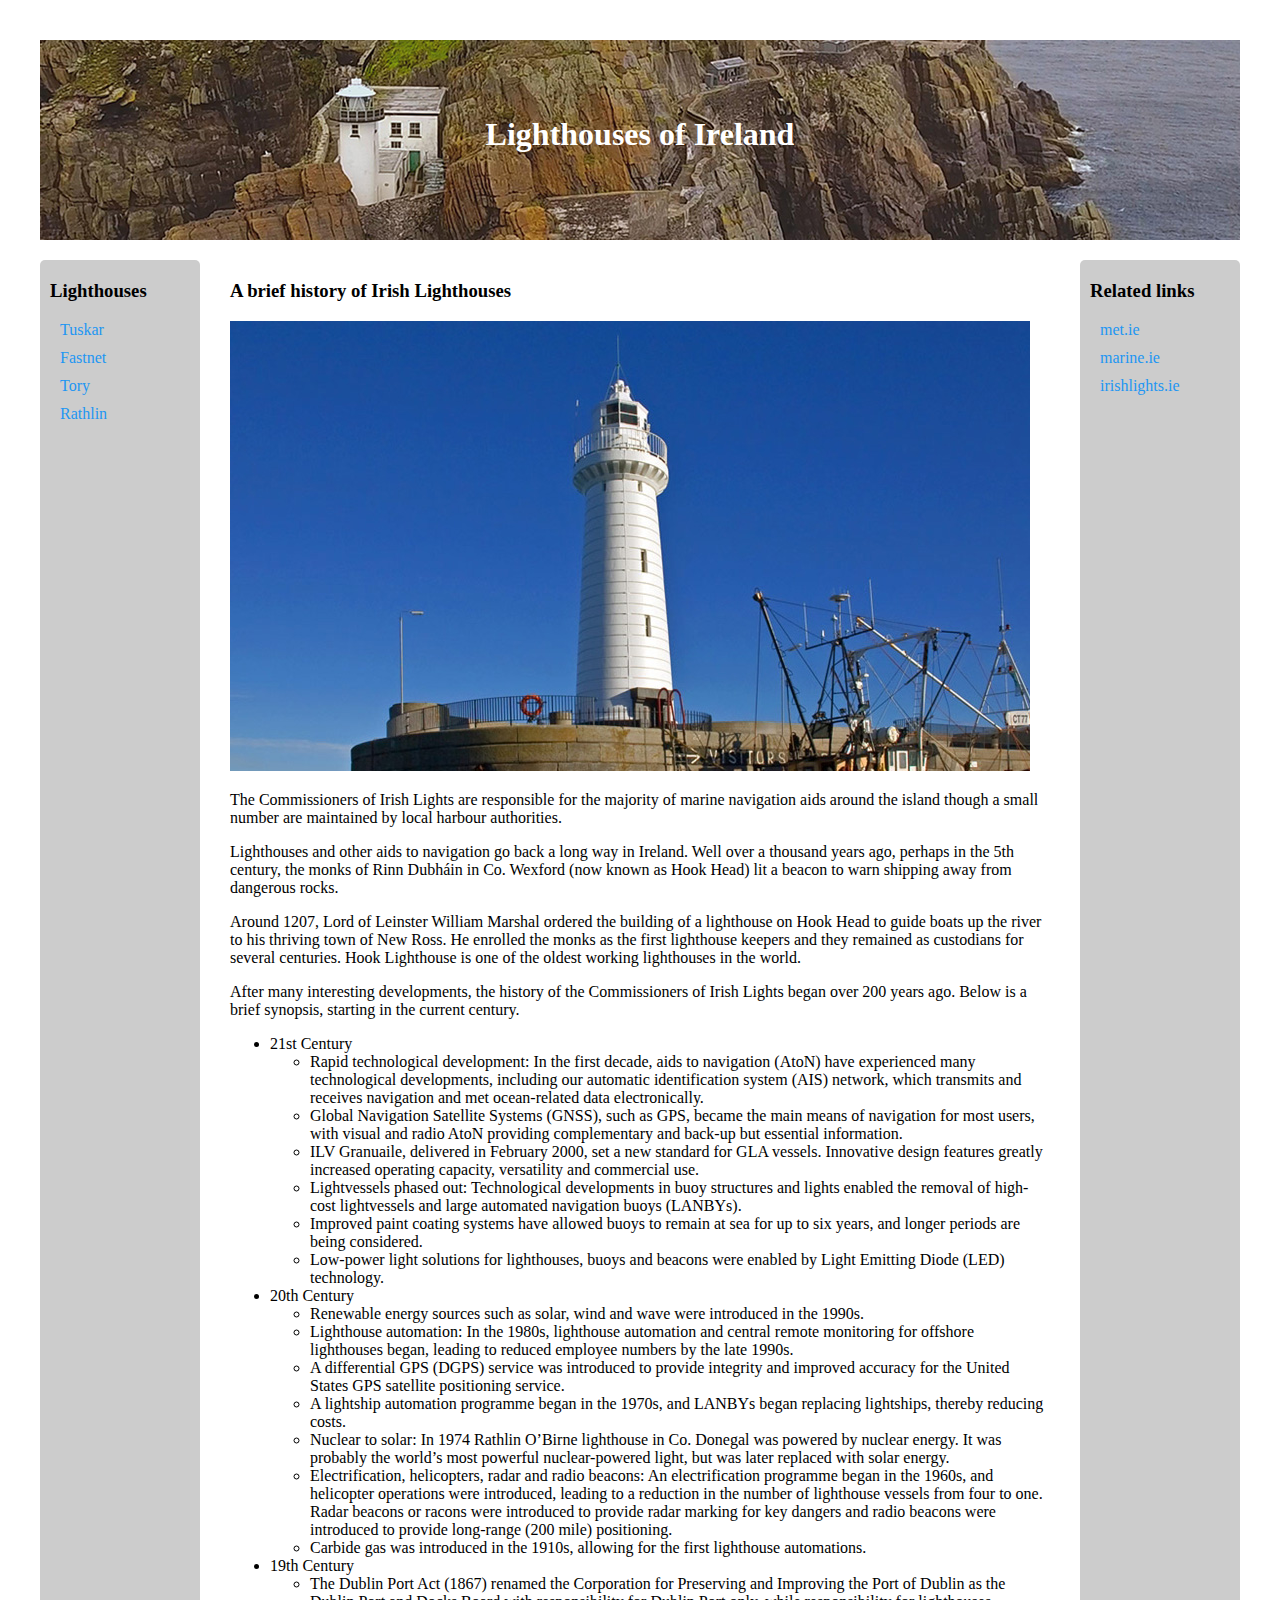
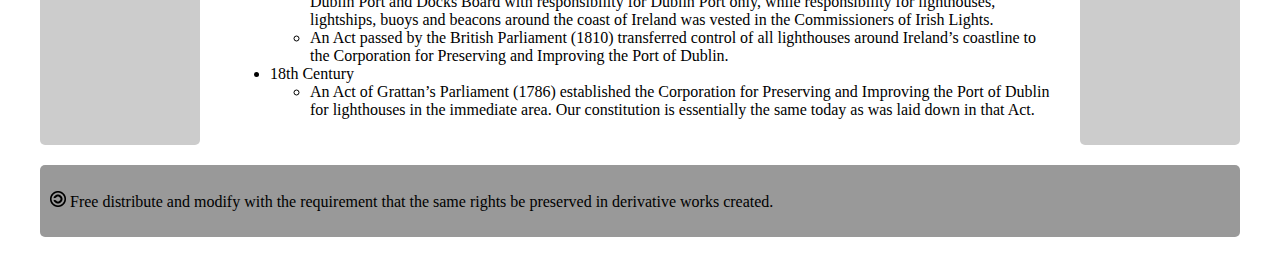
==== index.html @ 3f507164 "Initial commit" ====
<!DOCTYPE html>
<html lang="en">
<head>
  <meta charset="utf-8">
  <title></title>
  <link type="text/css" href="assets/css/grid.css" rel="stylesheet" />
  <link type="text/css" href="assets/css/background.css" rel="stylesheet" />
  <link type="text/css" href="assets/css/navigation.css" rel="stylesheet" />
  <link type="text/css" href="assets/css/text.css" rel="stylesheet" />
</head>
<body>
  <div class="wrapper">
    <div class="header">
      <header>
        <div class="hero-image">
          <div class="hero-text">
            <h1>Lighthouses of Ireland</h1>
          </div>
        </div>
      </header>
    </div>
    <div class="sidebar box">
      <h3>Lighthouses</h3>
      <nav>
        <a href="tuskar.html">Tuskar</a>
        <a href="fastnet.html">Fastnet</a>
        <a href="tory.html">Tory</a>
        <a href="rathlin.html">Rathlin</a>
      </nav>
    </div>
    <div class="sidebar2 box">
      <h3>Related links</h3>
      <nav>
        <a href="https://www.met.ie/">met.ie</a>
        <a href="https://www.marine.ie/Home/home">marine.ie</a>
        <a href="https://www.irishlights.ie/">irishlights.ie</a>
      </nav>
    </div>
    <div class="content box">
      <h3>A brief history of Irish Lighthouses</h3>
      <p><img src="assets/images/donaghadee.jpg" /><p>
      <p>The Commissioners of Irish Lights are responsible for the majority of marine navigation aids around the island though a small number are maintained by local harbour authorities. </p>
      <p>Lighthouses and other aids to navigation go back a long way in Ireland.  Well over a thousand years ago, perhaps in the 5th century, the monks of Rinn Dubháin in Co. Wexford (now known as Hook Head) lit a beacon to warn shipping away from dangerous rocks.</p>
      <p>Around 1207, Lord of Leinster William Marshal ordered the building of a lighthouse on Hook Head to guide boats up the river to his thriving town of New Ross.  He enrolled the monks as the first lighthouse keepers and they remained as custodians for several centuries.  Hook Lighthouse is one of the oldest working lighthouses in the world.</p>
      <p>After many interesting developments, the history of the Commissioners of Irish Lights began over 200 years ago. Below is a brief synopsis, starting in the current century.</p>
      <ul>
        <li>21st Century
          <ul>
            <li>Rapid technological development: In the first decade, aids to navigation (AtoN) have experienced many technological developments, including our automatic identification system (AIS) network, which transmits and receives navigation and met ocean-related data electronically.</li>
            <li>Global Navigation Satellite Systems (GNSS), such as GPS, became the main means of navigation for most users, with visual and radio AtoN providing complementary and back-up but essential information.</li>
            <li>ILV Granuaile, delivered in February 2000, set a new standard for GLA vessels.  Innovative design features greatly increased operating capacity, versatility and commercial use.</li>
            <li>Lightvessels phased out: Technological developments in buoy structures and lights enabled the removal of high-cost lightvessels and large automated navigation buoys (LANBYs).</li>
            <li>Improved paint coating systems have allowed buoys to remain at sea for up to six years, and longer periods are being considered.</li>
            <li>Low-power light solutions for lighthouses, buoys and beacons were enabled by Light Emitting Diode (LED) technology.</li>
          </ul>
        </li>
        <li>20th Century
          <ul>
            <li>Renewable energy sources such as solar, wind and wave were introduced in the 1990s.</li>
            <li>Lighthouse automation: In the 1980s, lighthouse automation and central remote monitoring for offshore lighthouses began, leading to reduced employee numbers by the late 1990s.</li>
            <li>A differential GPS (DGPS) service was introduced to provide integrity and improved accuracy for the United States GPS satellite positioning service.</li>
            <li>A lightship automation programme began in the 1970s, and LANBYs began replacing lightships, thereby reducing costs.</li>
            <li>Nuclear to solar: In 1974 Rathlin O’Birne lighthouse in Co. Donegal was powered by nuclear energy.  It was probably the world’s most powerful nuclear-powered light, but was later replaced with solar energy.</li>
            <li>Electrification, helicopters, radar and radio beacons: An electrification programme began in the 1960s, and helicopter operations were introduced, leading to a reduction in the number of lighthouse vessels from four to one. Radar beacons or racons were introduced to provide radar marking for key dangers and radio beacons were introduced to provide long-range (200 mile) positioning.</li>
            <li>Carbide gas was introduced in the 1910s, allowing for the first lighthouse automations.</li>
          </ul>
        </li>
        <li>19th Century
          <ul>
            <li>The Dublin Port Act (1867) renamed the Corporation for Preserving and Improving the Port of Dublin as the Dublin Port and Docks Board with responsibility for Dublin Port only, while responsibility for lighthouses, lightships, buoys and beacons around the coast of Ireland was vested in the Commissioners of Irish Lights.</li>
            <li>An Act passed by the British Parliament (1810) transferred control of all lighthouses around Ireland’s coastline to the Corporation for Preserving and Improving the Port of Dublin.</li>
          </ul>
        </li>
        <li>18th Century
          <ul>
            <li>An Act of Grattan’s Parliament (1786) established the Corporation for Preserving and Improving the Port of Dublin for lighthouses in the immediate area. Our constitution is essentially the same today as was laid down in that Act.</li>
          </ul>
        </li>
      </ul>
    </div>
    <div class="footer box">
      <p><img src="assets/images/copyleft.png" /> Free distribute and modify with the requirement that the same rights be preserved in derivative works created.</p>
  </div>
  </div>
</body>
</html>
---- assets/css/grid.css ----
body {
  margin: 40px;
}

.sidebar {
  grid-area: sidebar;
}

.sidebar2 {
  grid-area: sidebar2;
}

.content {
  grid-area: content;
}

.header {
  grid-area: header;
}

.footer {
  grid-area: footer;
}

.wrapper {
  background-color: #fff;
  margin: auto;
}

.wrapper {
  display: grid;
  grid-gap: 1em;
  grid-template-areas:
    "header"
    "sidebar"
    "content"
    "sidebar2"
    "footer"
}

@media only screen and (min-width: 500px)  {
  .wrapper {
    grid-template-columns: 160px auto;
    grid-template-areas:
      "header   header"
      "sidebar  content"
      "sidebar2 sidebar2"
      "footer   footer";
  }
}

@media only screen and (min-width: 600px)   {
  .wrapper {
    grid-gap: 20px;
    grid-template-columns: 160px auto 160px;
    grid-template-areas:
      "header  header  header"
      "sidebar content sidebar2"
      "footer  footer  footer";
    max-width: 1200px;
  }
}
---- assets/css/background.css ----
.box {
  border-radius: 5px;
  padding: 10px;
}

.header {
}

.header .hero-image {
  background-image: url("../images/skelligs.jpg");
  height: 200px;
  background-position: center;
  background-repeat: no-repeat;
  background-size: cover;
  position: relative;
}

.header .hero-text {
  text-align: center;
  position: absolute;
  top: 50%;
  left: 50%;
  transform: translate(-50%, -50%);
  color: white;
}

.sidebar {
  background-color: #ccc;
}

.sidebar2 {
  background-color: #ccc;
}

.footer {
  background-color: #999;
}
---- assets/css/navigation.css ----
.sidebar nav,
.sidebar2 nav {
  padding-left: 10px
}
.sidebar nav a,
.sidebar2 nav a {
  padding-bottom: 10px;
  text-decoration: none;
  color: #2196F3;
  display: block;
}
---- assets/css/text.css ----
h1, h2, h3 {
  margin-top: 10px;
}
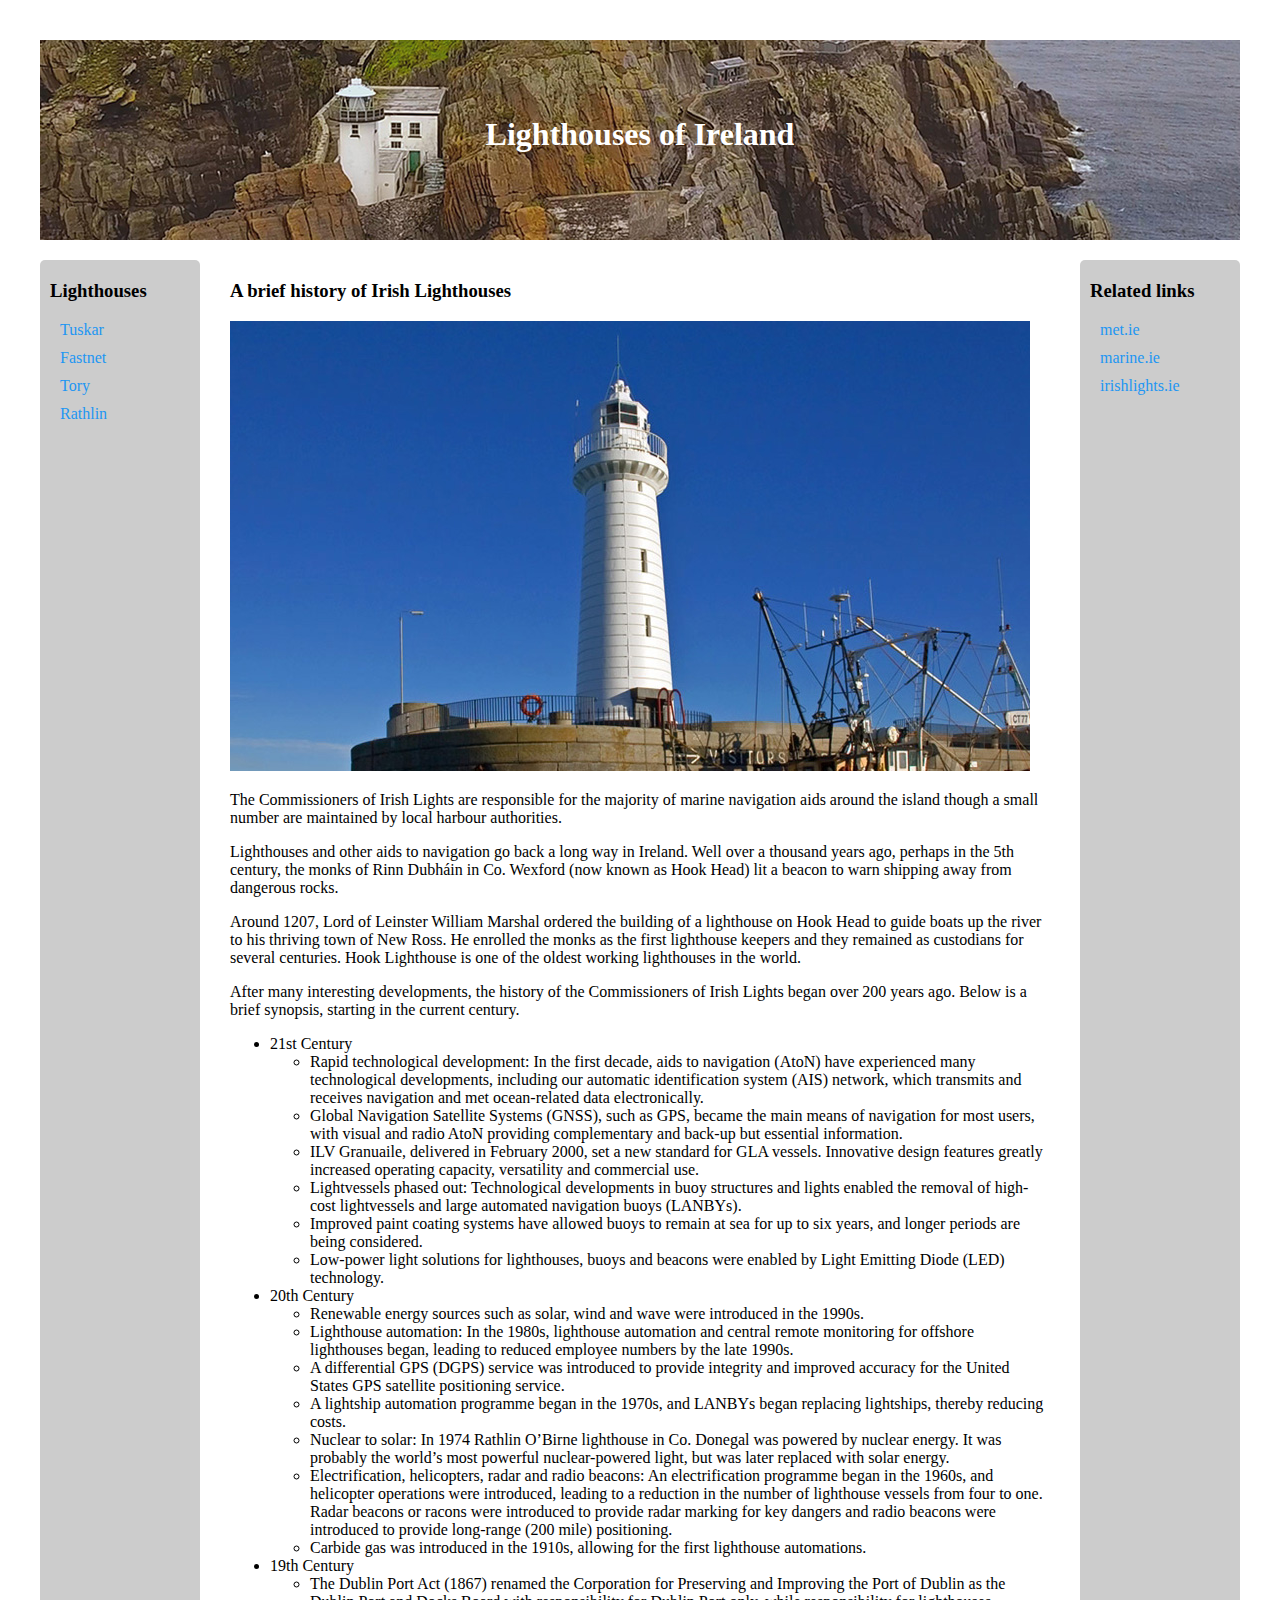
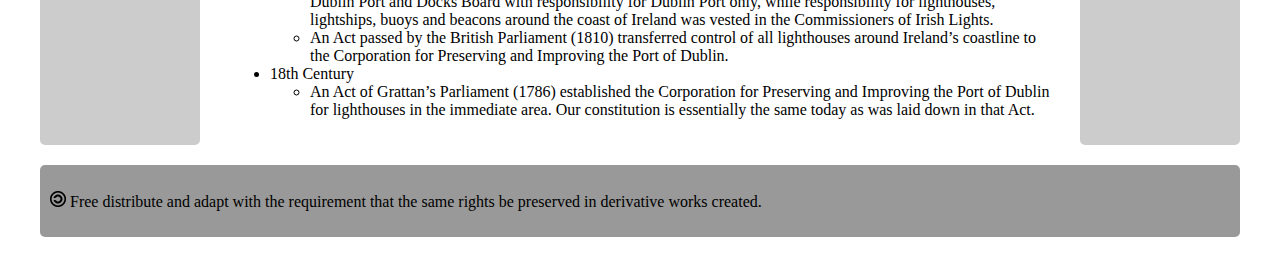
==== commit d133efc6: "Updated modify to adapt in footer" ====
--- a/index.html
+++ b/index.html
@@ -1,86 +1,186 @@
 <!DOCTYPE html>
 <html lang="en">
-<head>
-  <meta charset="utf-8">
-  <title></title>
-  <link type="text/css" href="assets/css/grid.css" rel="stylesheet" />
-  <link type="text/css" href="assets/css/background.css" rel="stylesheet" />
-  <link type="text/css" href="assets/css/navigation.css" rel="stylesheet" />
-  <link type="text/css" href="assets/css/text.css" rel="stylesheet" />
-</head>
-<body>
-  <div class="wrapper">
-    <div class="header">
-      <header>
-        <div class="hero-image">
-          <div class="hero-text">
-            <h1>Lighthouses of Ireland</h1>
+  <head>
+    <meta charset="utf-8" />
+    <title></title>
+    <link type="text/css" href="assets/css/grid.css" rel="stylesheet" />
+    <link type="text/css" href="assets/css/background.css" rel="stylesheet" />
+    <link type="text/css" href="assets/css/navigation.css" rel="stylesheet" />
+    <link type="text/css" href="assets/css/text.css" rel="stylesheet" />
+  </head>
+  <body>
+    <div class="wrapper">
+      <div class="header">
+        <header>
+          <div class="hero-image">
+            <div class="hero-text">
+              <h1>Lighthouses of Ireland</h1>
+            </div>
           </div>
-        </div>
-      </header>
+        </header>
+      </div>
+      <div class="sidebar box">
+        <h3>Lighthouses</h3>
+        <nav>
+          <a href="tuskar.html">Tuskar</a>
+          <a href="fastnet.html">Fastnet</a>
+          <a href="tory.html">Tory</a>
+          <a href="rathlin.html">Rathlin</a>
+        </nav>
+      </div>
+      <div class="sidebar2 box">
+        <h3>Related links</h3>
+        <nav>
+          <a href="https://www.met.ie/">met.ie</a>
+          <a href="https://www.marine.ie/Home/home">marine.ie</a>
+          <a href="https://www.irishlights.ie/">irishlights.ie</a>
+        </nav>
+      </div>
+      <div class="content box">
+        <h3>A brief history of Irish Lighthouses</h3>
+        <p><img src="assets/images/donaghadee.jpg" /></p>
+        <p></p>
+        <p>
+          The Commissioners of Irish Lights are responsible for the majority of
+          marine navigation aids around the island though a small number are
+          maintained by local harbour authorities.
+        </p>
+        <p>
+          Lighthouses and other aids to navigation go back a long way in
+          Ireland. Well over a thousand years ago, perhaps in the 5th century,
+          the monks of Rinn Dubháin in Co. Wexford (now known as Hook Head) lit
+          a beacon to warn shipping away from dangerous rocks.
+        </p>
+        <p>
+          Around 1207, Lord of Leinster William Marshal ordered the building of
+          a lighthouse on Hook Head to guide boats up the river to his thriving
+          town of New Ross. He enrolled the monks as the first lighthouse
+          keepers and they remained as custodians for several centuries. Hook
+          Lighthouse is one of the oldest working lighthouses in the world.
+        </p>
+        <p>
+          After many interesting developments, the history of the Commissioners
+          of Irish Lights began over 200 years ago. Below is a brief synopsis,
+          starting in the current century.
+        </p>
+        <ul>
+          <li>
+            21st Century
+            <ul>
+              <li>
+                Rapid technological development: In the first decade, aids to
+                navigation (AtoN) have experienced many technological
+                developments, including our automatic identification system
+                (AIS) network, which transmits and receives navigation and met
+                ocean-related data electronically.
+              </li>
+              <li>
+                Global Navigation Satellite Systems (GNSS), such as GPS, became
+                the main means of navigation for most users, with visual and
+                radio AtoN providing complementary and back-up but essential
+                information.
+              </li>
+              <li>
+                ILV Granuaile, delivered in February 2000, set a new standard
+                for GLA vessels. Innovative design features greatly increased
+                operating capacity, versatility and commercial use.
+              </li>
+              <li>
+                Lightvessels phased out: Technological developments in buoy
+                structures and lights enabled the removal of high-cost
+                lightvessels and large automated navigation buoys (LANBYs).
+              </li>
+              <li>
+                Improved paint coating systems have allowed buoys to remain at
+                sea for up to six years, and longer periods are being
+                considered.
+              </li>
+              <li>
+                Low-power light solutions for lighthouses, buoys and beacons
+                were enabled by Light Emitting Diode (LED) technology.
+              </li>
+            </ul>
+          </li>
+          <li>
+            20th Century
+            <ul>
+              <li>
+                Renewable energy sources such as solar, wind and wave were
+                introduced in the 1990s.
+              </li>
+              <li>
+                Lighthouse automation: In the 1980s, lighthouse automation and
+                central remote monitoring for offshore lighthouses began,
+                leading to reduced employee numbers by the late 1990s.
+              </li>
+              <li>
+                A differential GPS (DGPS) service was introduced to provide
+                integrity and improved accuracy for the United States GPS
+                satellite positioning service.
+              </li>
+              <li>
+                A lightship automation programme began in the 1970s, and LANBYs
+                began replacing lightships, thereby reducing costs.
+              </li>
+              <li>
+                Nuclear to solar: In 1974 Rathlin O’Birne lighthouse in Co.
+                Donegal was powered by nuclear energy. It was probably the
+                world’s most powerful nuclear-powered light, but was later
+                replaced with solar energy.
+              </li>
+              <li>
+                Electrification, helicopters, radar and radio beacons: An
+                electrification programme began in the 1960s, and helicopter
+                operations were introduced, leading to a reduction in the number
+                of lighthouse vessels from four to one. Radar beacons or racons
+                were introduced to provide radar marking for key dangers and
+                radio beacons were introduced to provide long-range (200 mile)
+                positioning.
+              </li>
+              <li>
+                Carbide gas was introduced in the 1910s, allowing for the first
+                lighthouse automations.
+              </li>
+            </ul>
+          </li>
+          <li>
+            19th Century
+            <ul>
+              <li>
+                The Dublin Port Act (1867) renamed the Corporation for
+                Preserving and Improving the Port of Dublin as the Dublin Port
+                and Docks Board with responsibility for Dublin Port only, while
+                responsibility for lighthouses, lightships, buoys and beacons
+                around the coast of Ireland was vested in the Commissioners of
+                Irish Lights.
+              </li>
+              <li>
+                An Act passed by the British Parliament (1810) transferred
+                control of all lighthouses around Ireland’s coastline to the
+                Corporation for Preserving and Improving the Port of Dublin.
+              </li>
+            </ul>
+          </li>
+          <li>
+            18th Century
+            <ul>
+              <li>
+                An Act of Grattan’s Parliament (1786) established the
+                Corporation for Preserving and Improving the Port of Dublin for
+                lighthouses in the immediate area. Our constitution is
+                essentially the same today as was laid down in that Act.
+              </li>
+            </ul>
+          </li>
+        </ul>
+      </div>
+      <div class="footer box">
+        <p>
+          <img src="assets/images/copyleft.png" /> Free distribute and adapt
+          with the requirement that the same rights be preserved in derivative
+          works created.
+        </p>
+      </div>
     </div>
-    <div class="sidebar box">
-      <h3>Lighthouses</h3>
-      <nav>
-        <a href="tuskar.html">Tuskar</a>
-        <a href="fastnet.html">Fastnet</a>
-        <a href="tory.html">Tory</a>
-        <a href="rathlin.html">Rathlin</a>
-      </nav>
-    </div>
-    <div class="sidebar2 box">
-      <h3>Related links</h3>
-      <nav>
-        <a href="https://www.met.ie/">met.ie</a>
-        <a href="https://www.marine.ie/Home/home">marine.ie</a>
-        <a href="https://www.irishlights.ie/">irishlights.ie</a>
-      </nav>
-    </div>
-    <div class="content box">
-      <h3>A brief history of Irish Lighthouses</h3>
-      <p><img src="assets/images/donaghadee.jpg" /><p>
-      <p>The Commissioners of Irish Lights are responsible for the majority of marine navigation aids around the island though a small number are maintained by local harbour authorities. </p>
-      <p>Lighthouses and other aids to navigation go back a long way in Ireland.  Well over a thousand years ago, perhaps in the 5th century, the monks of Rinn Dubháin in Co. Wexford (now known as Hook Head) lit a beacon to warn shipping away from dangerous rocks.</p>
-      <p>Around 1207, Lord of Leinster William Marshal ordered the building of a lighthouse on Hook Head to guide boats up the river to his thriving town of New Ross.  He enrolled the monks as the first lighthouse keepers and they remained as custodians for several centuries.  Hook Lighthouse is one of the oldest working lighthouses in the world.</p>
-      <p>After many interesting developments, the history of the Commissioners of Irish Lights began over 200 years ago. Below is a brief synopsis, starting in the current century.</p>
-      <ul>
-        <li>21st Century
-          <ul>
-            <li>Rapid technological development: In the first decade, aids to navigation (AtoN) have experienced many technological developments, including our automatic identification system (AIS) network, which transmits and receives navigation and met ocean-related data electronically.</li>
-            <li>Global Navigation Satellite Systems (GNSS), such as GPS, became the main means of navigation for most users, with visual and radio AtoN providing complementary and back-up but essential information.</li>
-            <li>ILV Granuaile, delivered in February 2000, set a new standard for GLA vessels.  Innovative design features greatly increased operating capacity, versatility and commercial use.</li>
-            <li>Lightvessels phased out: Technological developments in buoy structures and lights enabled the removal of high-cost lightvessels and large automated navigation buoys (LANBYs).</li>
-            <li>Improved paint coating systems have allowed buoys to remain at sea for up to six years, and longer periods are being considered.</li>
-            <li>Low-power light solutions for lighthouses, buoys and beacons were enabled by Light Emitting Diode (LED) technology.</li>
-          </ul>
-        </li>
-        <li>20th Century
-          <ul>
-            <li>Renewable energy sources such as solar, wind and wave were introduced in the 1990s.</li>
-            <li>Lighthouse automation: In the 1980s, lighthouse automation and central remote monitoring for offshore lighthouses began, leading to reduced employee numbers by the late 1990s.</li>
-            <li>A differential GPS (DGPS) service was introduced to provide integrity and improved accuracy for the United States GPS satellite positioning service.</li>
-            <li>A lightship automation programme began in the 1970s, and LANBYs began replacing lightships, thereby reducing costs.</li>
-            <li>Nuclear to solar: In 1974 Rathlin O’Birne lighthouse in Co. Donegal was powered by nuclear energy.  It was probably the world’s most powerful nuclear-powered light, but was later replaced with solar energy.</li>
-            <li>Electrification, helicopters, radar and radio beacons: An electrification programme began in the 1960s, and helicopter operations were introduced, leading to a reduction in the number of lighthouse vessels from four to one. Radar beacons or racons were introduced to provide radar marking for key dangers and radio beacons were introduced to provide long-range (200 mile) positioning.</li>
-            <li>Carbide gas was introduced in the 1910s, allowing for the first lighthouse automations.</li>
-          </ul>
-        </li>
-        <li>19th Century
-          <ul>
-            <li>The Dublin Port Act (1867) renamed the Corporation for Preserving and Improving the Port of Dublin as the Dublin Port and Docks Board with responsibility for Dublin Port only, while responsibility for lighthouses, lightships, buoys and beacons around the coast of Ireland was vested in the Commissioners of Irish Lights.</li>
-            <li>An Act passed by the British Parliament (1810) transferred control of all lighthouses around Ireland’s coastline to the Corporation for Preserving and Improving the Port of Dublin.</li>
-          </ul>
-        </li>
-        <li>18th Century
-          <ul>
-            <li>An Act of Grattan’s Parliament (1786) established the Corporation for Preserving and Improving the Port of Dublin for lighthouses in the immediate area. Our constitution is essentially the same today as was laid down in that Act.</li>
-          </ul>
-        </li>
-      </ul>
-    </div>
-    <div class="footer box">
-      <p><img src="assets/images/copyleft.png" /> Free distribute and modify with the requirement that the same rights be preserved in derivative works created.</p>
-  </div>
-  </div>
-</body>
+  </body>
 </html>
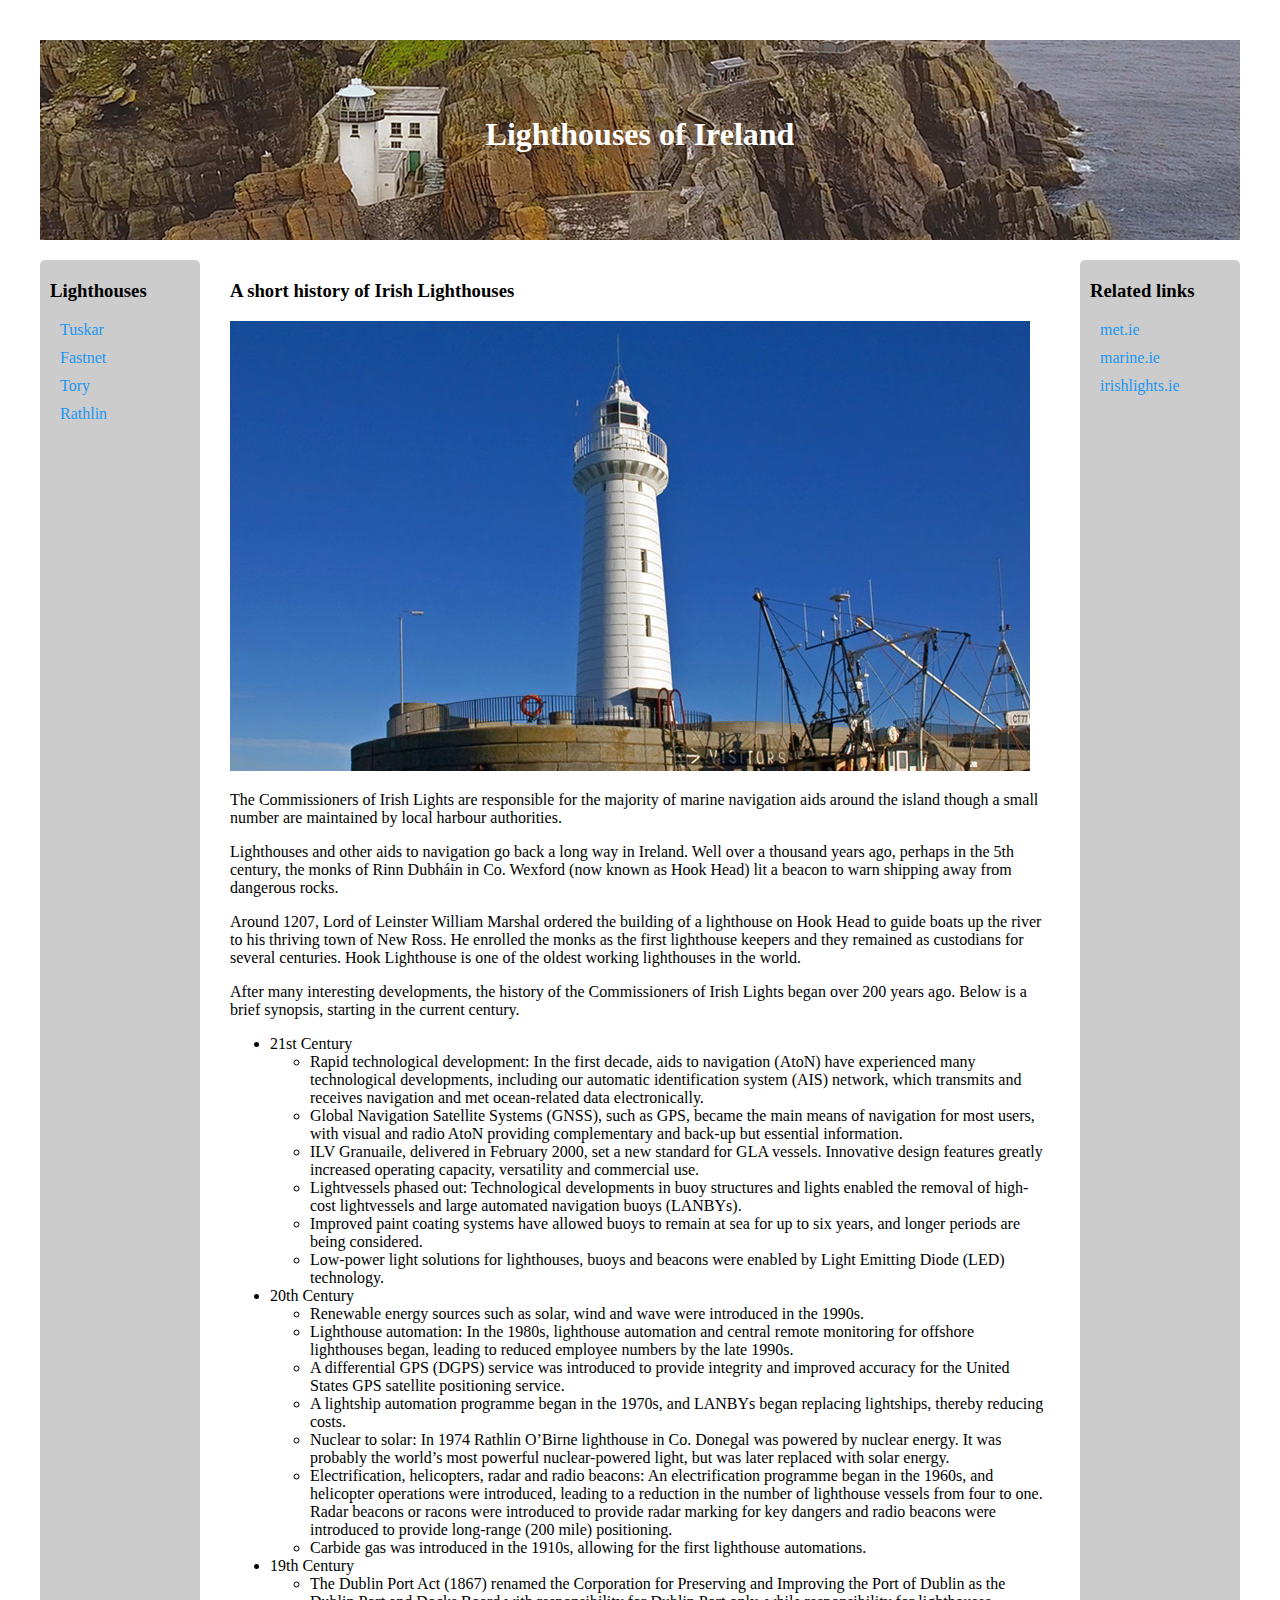
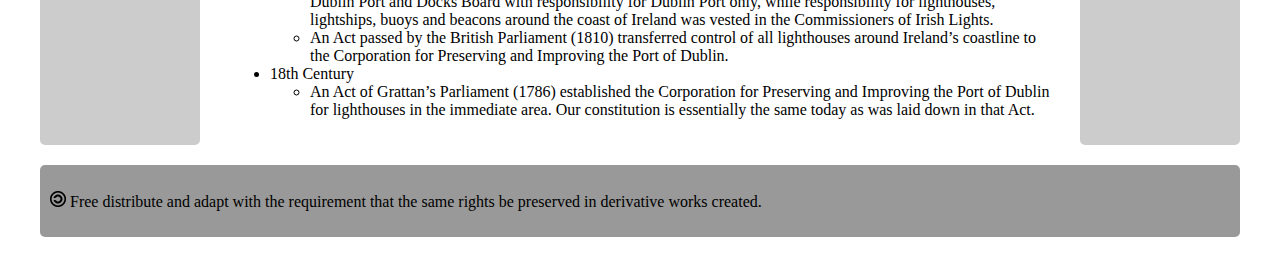
==== commit d13c6890: "Updated brief to short on index.html" ====
--- a/index.html
+++ b/index.html
@@ -37,7 +37,7 @@
         </nav>
       </div>
       <div class="content box">
-        <h3>A brief history of Irish Lighthouses</h3>
+        <h3>A short history of Irish Lighthouses</h3>
         <p><img src="assets/images/donaghadee.jpg" /></p>
         <p></p>
         <p>
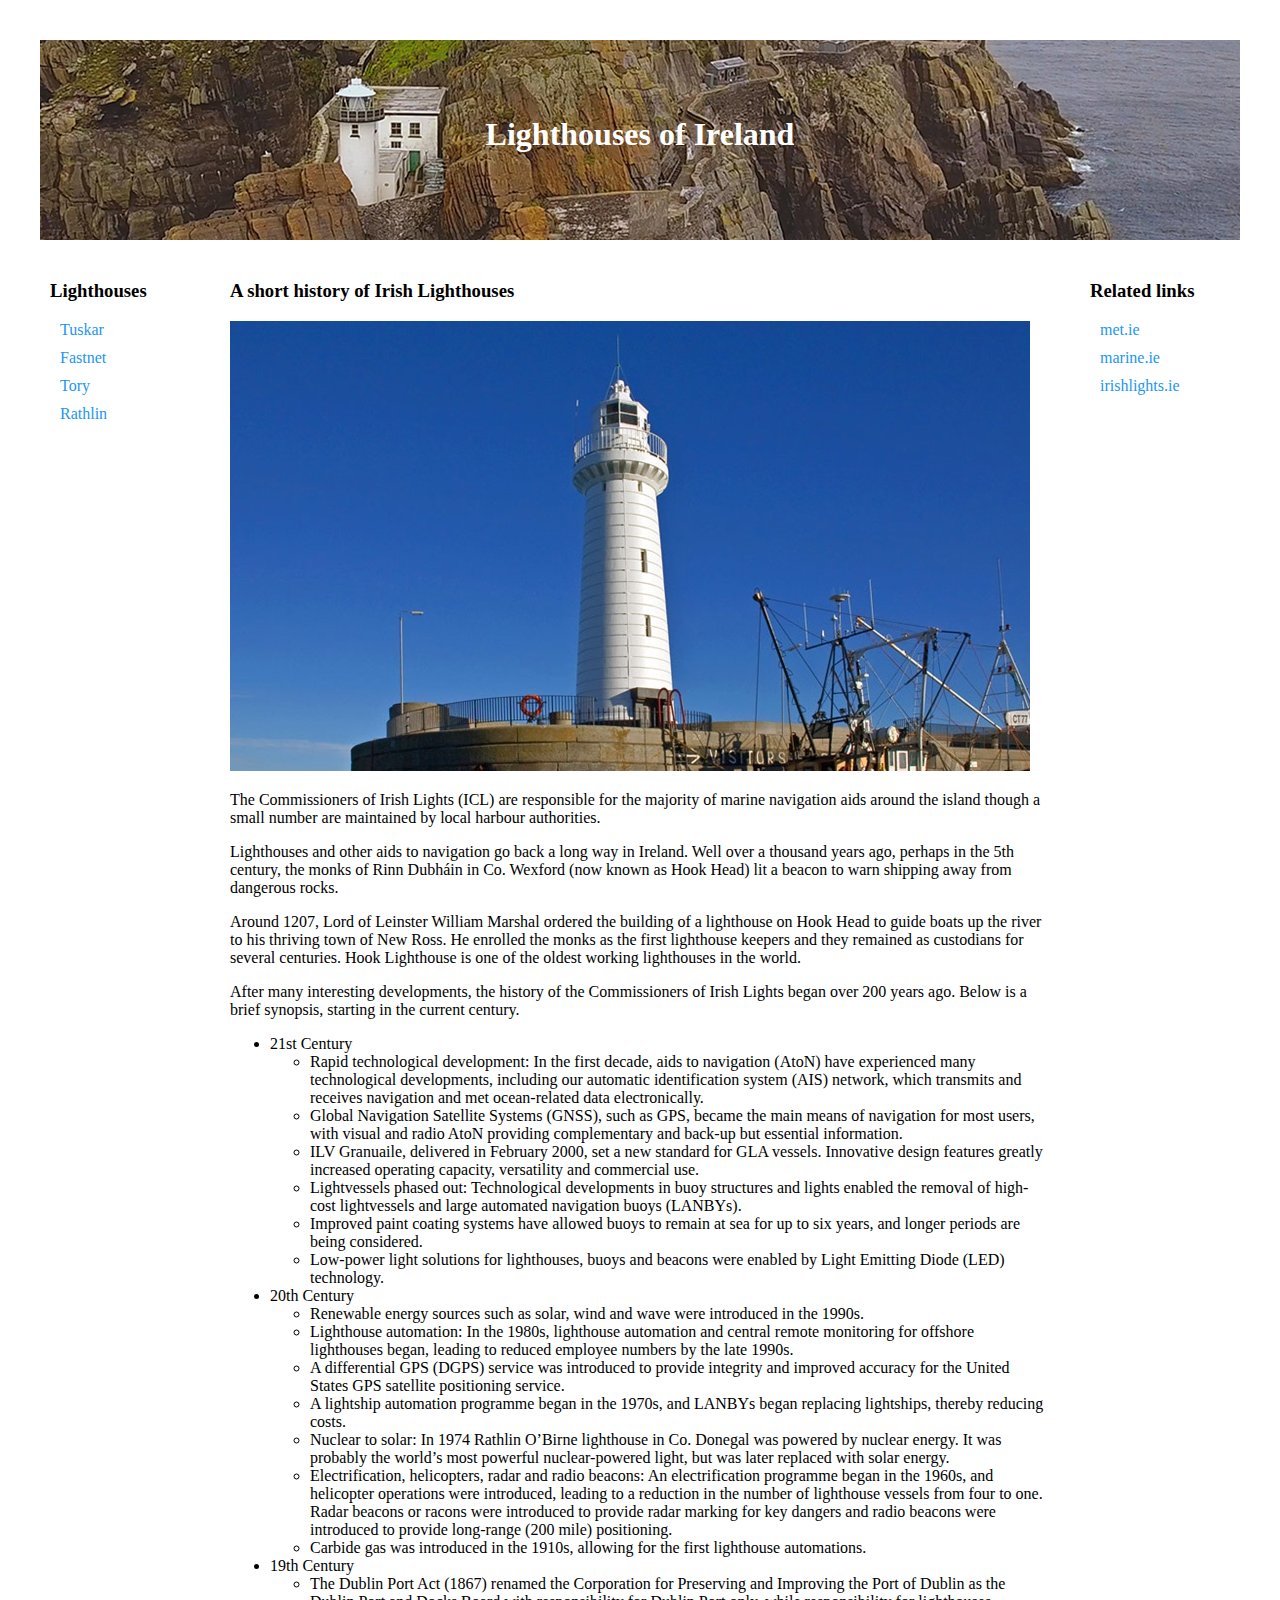
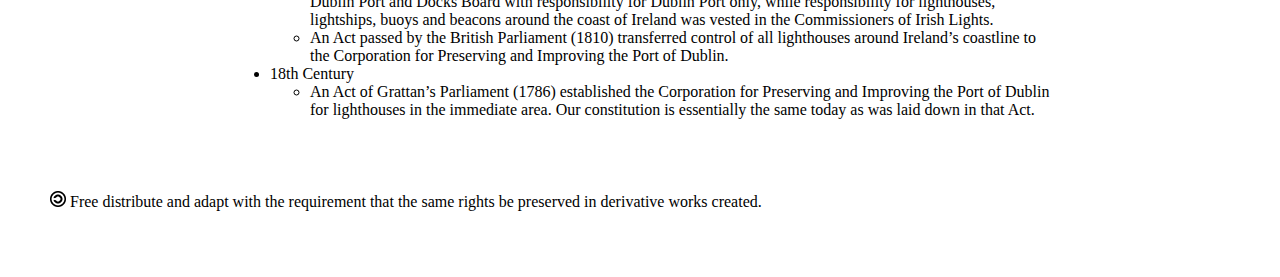
==== commit ccc81d46: "Added abbreviation for irish lights in index.html" ====
--- a/index.html
+++ b/index.html
@@ -41,9 +41,9 @@
         <p><img src="assets/images/donaghadee.jpg" /></p>
         <p></p>
         <p>
-          The Commissioners of Irish Lights are responsible for the majority of
-          marine navigation aids around the island though a small number are
-          maintained by local harbour authorities.
+          The Commissioners of Irish Lights (ICL) are responsible for the
+          majority of marine navigation aids around the island though a small
+          number are maintained by local harbour authorities.
         </p>
         <p>
           Lighthouses and other aids to navigation go back a long way in
--- a/assets/css/background.css
+++ b/assets/css/background.css
@@ -25,13 +25,13 @@
 }
 
 .sidebar {
-  background-color: #ccc;
+  background-color: #fff;
 }
 
 .sidebar2 {
-  background-color: #ccc;
+  background-color: #fff;
 }
 
 .footer {
-  background-color: #999;
+  background-color: #fff;
 }
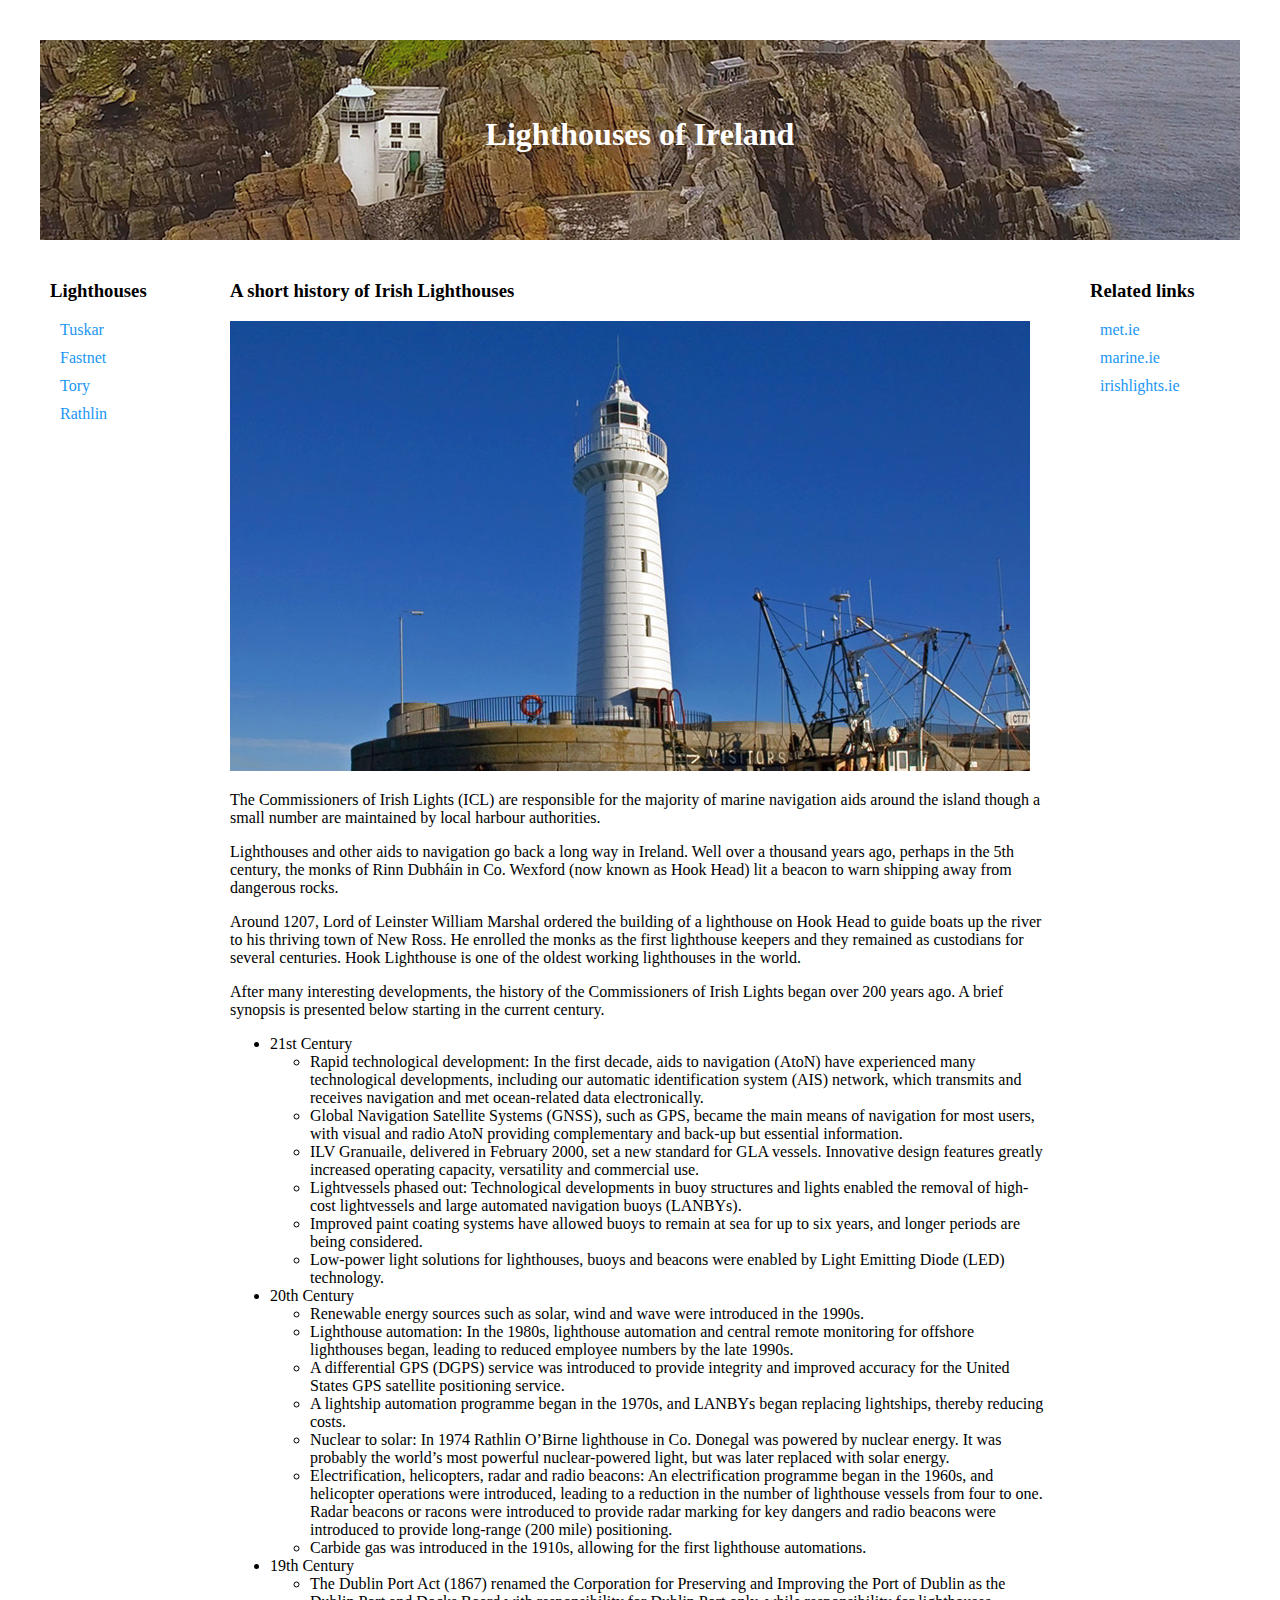
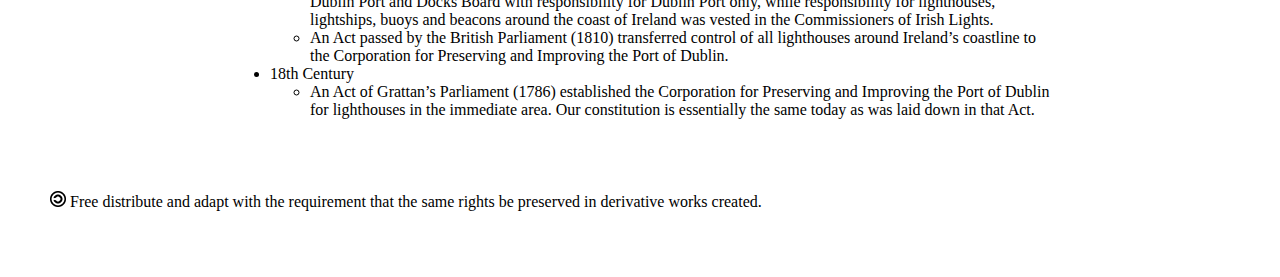
==== commit 90bdf8d5: "updated text on index.html" ====
--- a/index.html
+++ b/index.html
@@ -60,8 +60,8 @@
         </p>
         <p>
           After many interesting developments, the history of the Commissioners
-          of Irish Lights began over 200 years ago. Below is a brief synopsis,
-          starting in the current century.
+          of Irish Lights began over 200 years ago. A brief synopsis is
+          presented below starting in the current century.
         </p>
         <ul>
           <li>
